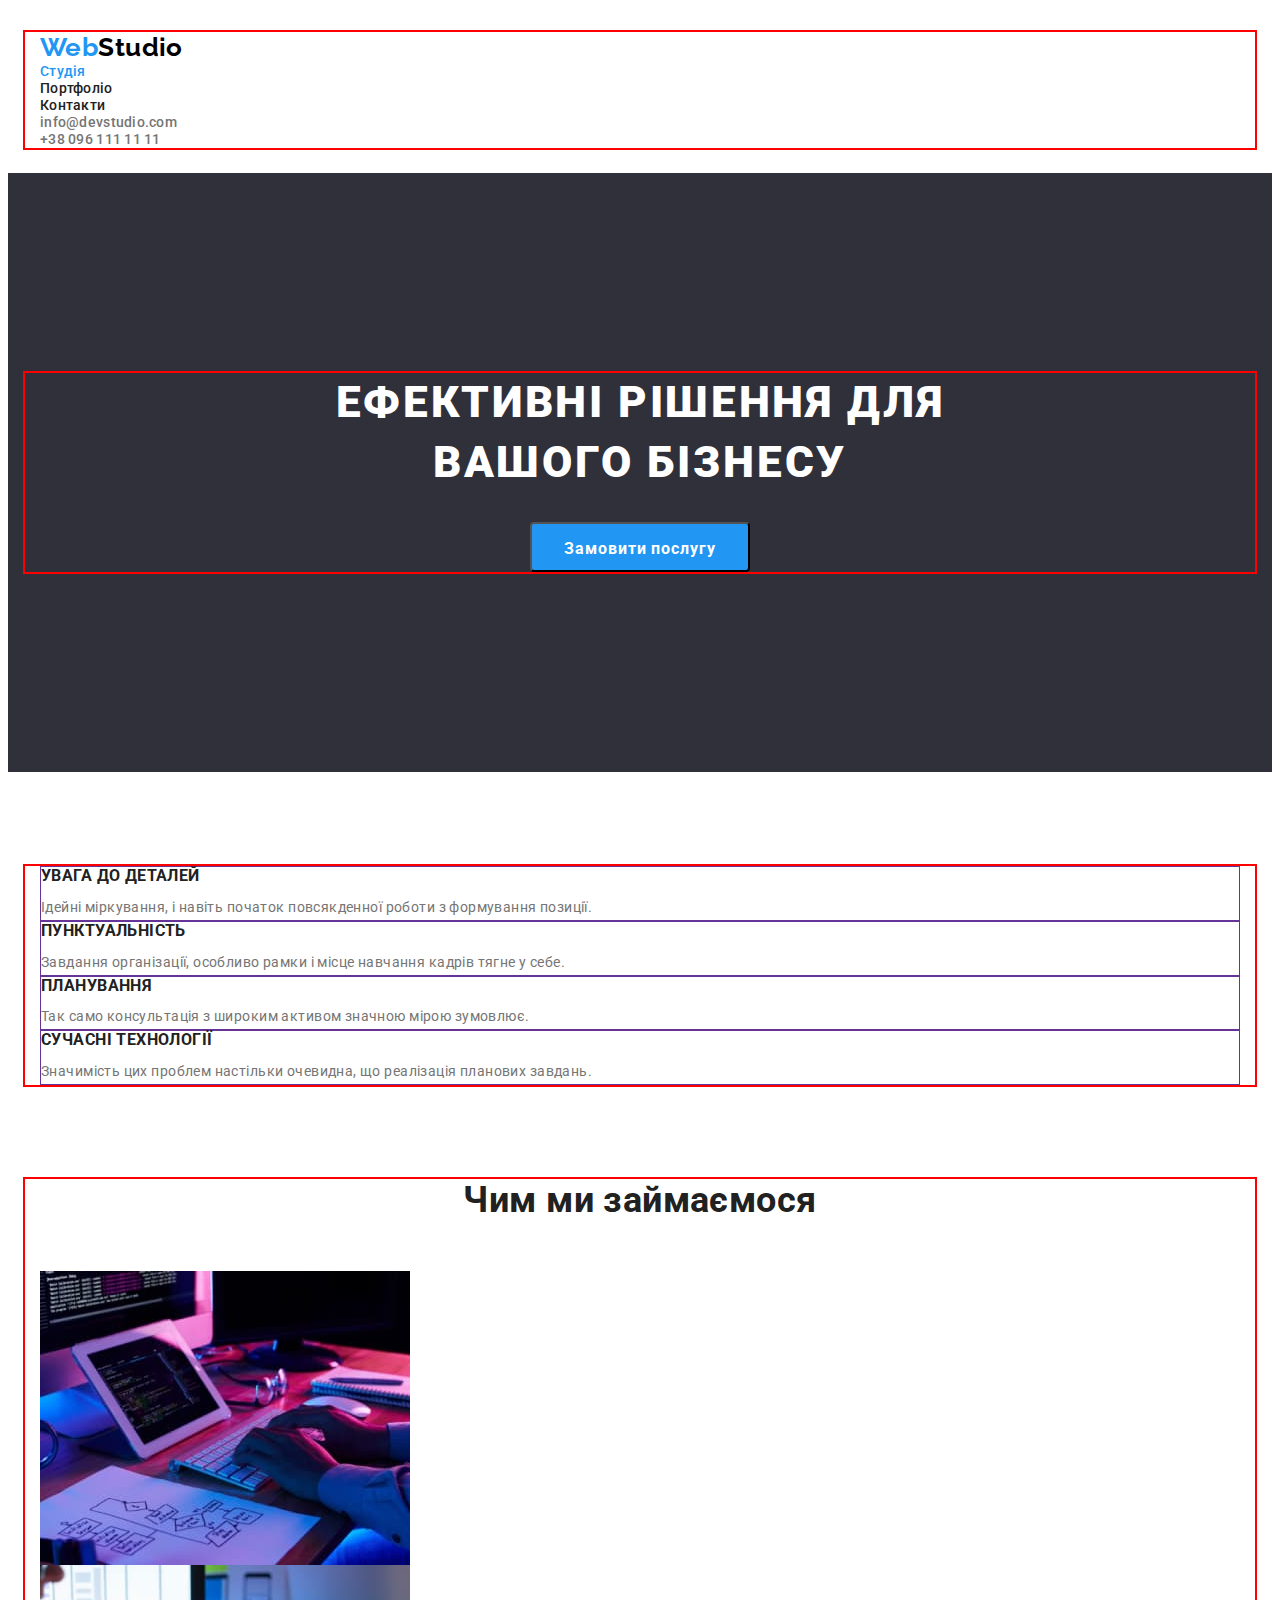
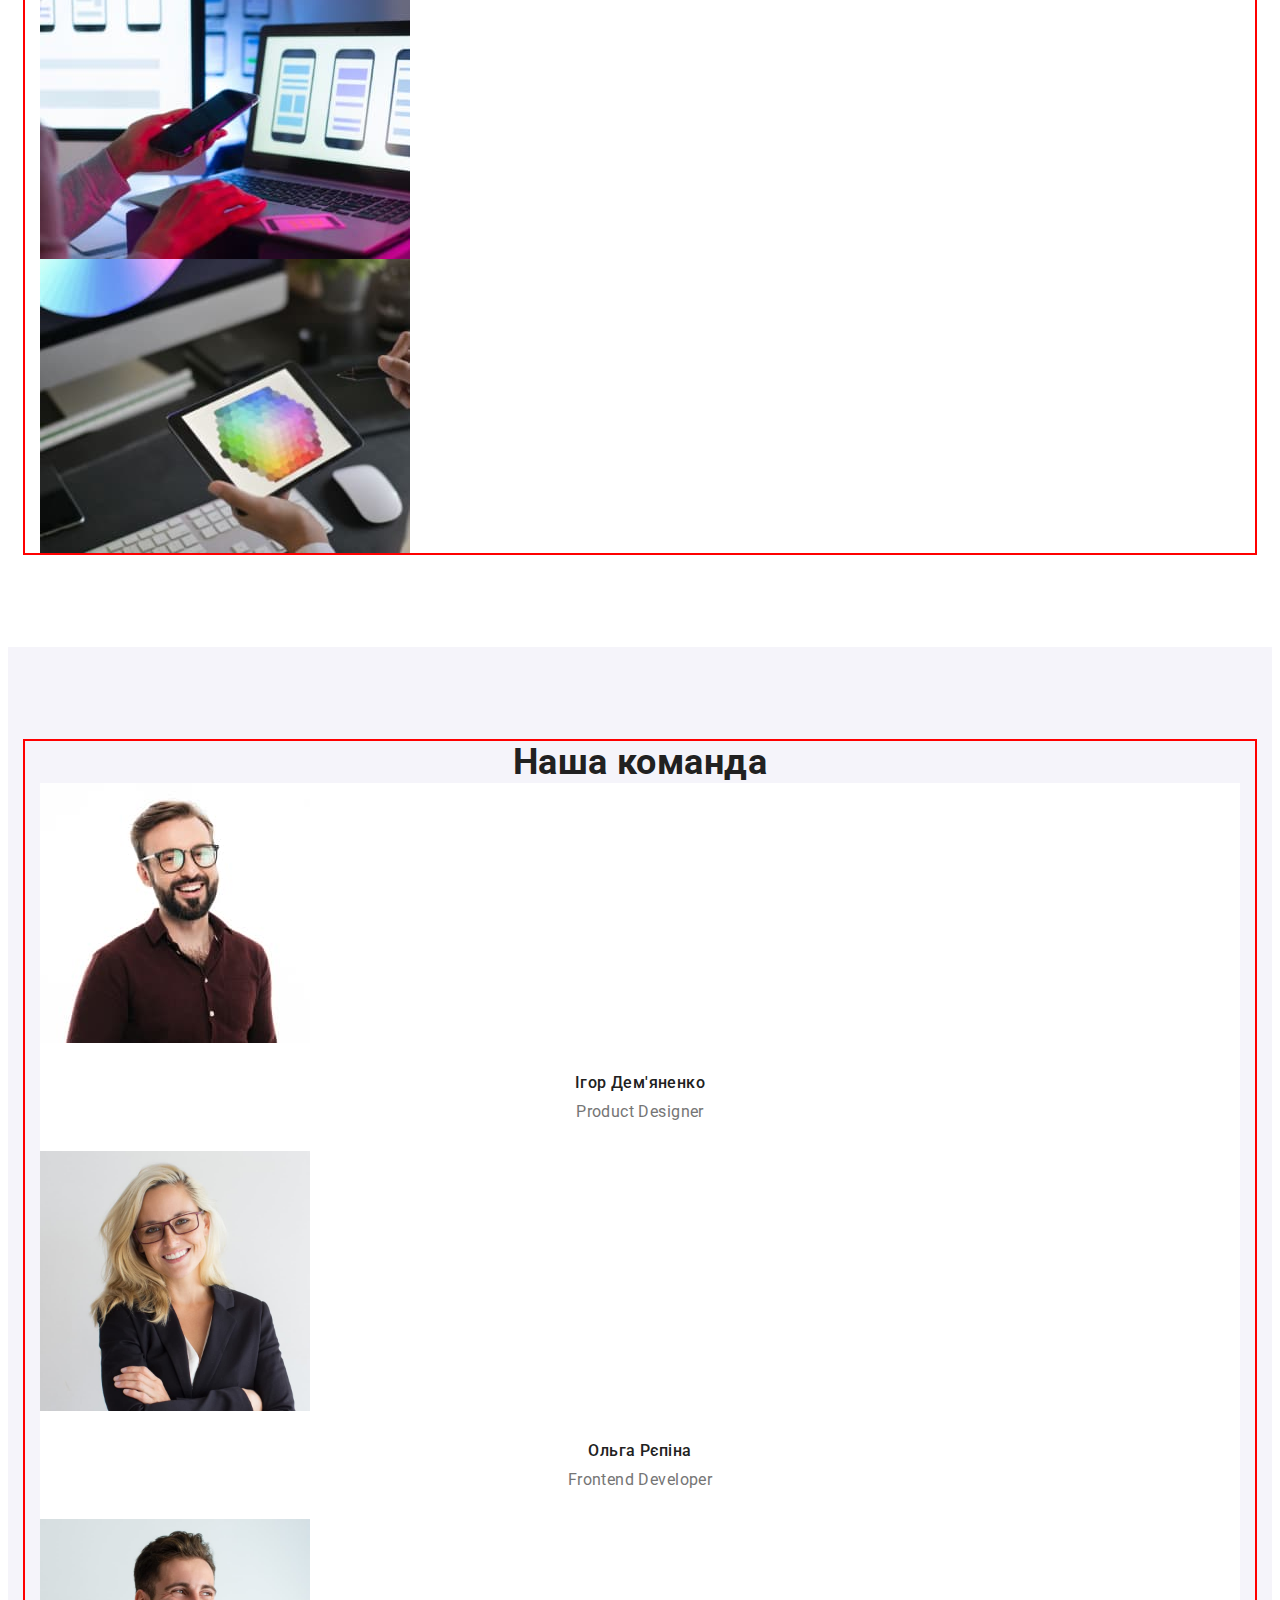
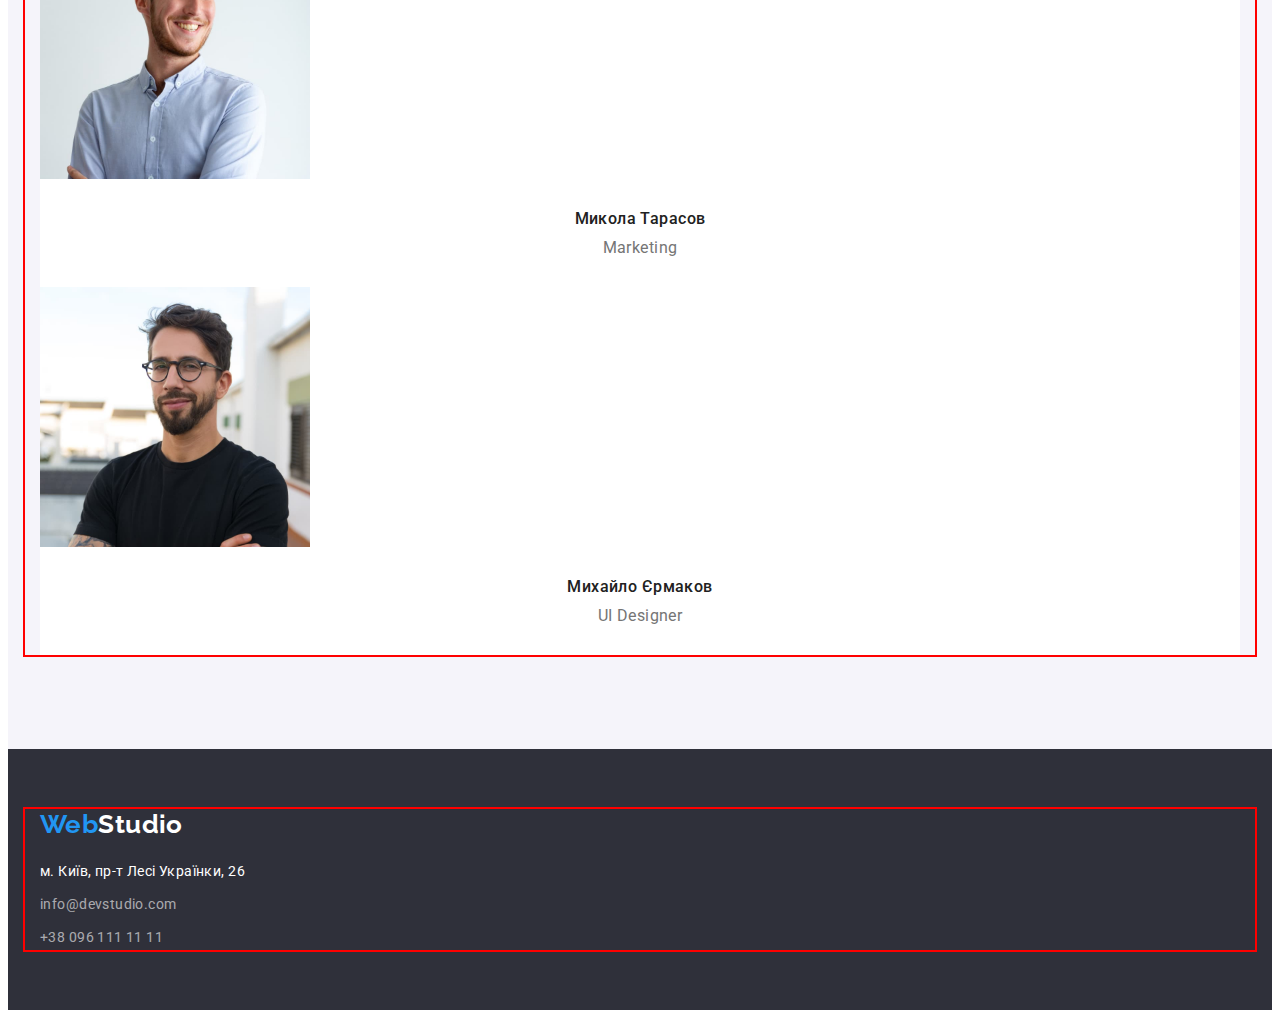
==== index.html @ a1fb7c82 "set containers and paddings" ====
<!DOCTYPE html>
<html lang="uk">
  <head>
    <meta charset="UTF-8" />
    <meta http-equiv="X-UA-Compatible" content="IE=edge" />
    <meta name="viewport" content="width=device-width, initial-scale=1.0" />
    <title>Студія</title>
    <link rel="preconnect" href="https://fonts.googleapis.com" />
    <link rel="preconnect" href="https://fonts.gstatic.com" crossorigin />
    <link
      href="https://fonts.googleapis.com/css2?family=Raleway:wght@700&family=Roboto:wght@400;500;700;900&display=swap"
      rel="stylesheet"
    />
    <link
      rel="stylesheet"
      href="https://cdnjs.cloudflare.com/ajax/libs/modern-normalize/1.1.0/modern-normalize.min.css"
      integrity="sha512-wpPYUAdjBVSE4KJnH1VR1HeZfpl1ub8YT/NKx4PuQ5NmX2tKuGu6U/JRp5y+Y8XG2tV+wKQpNHVUX03MfMFn9Q=="
      crossorigin="anonymous"
      referrerpolicy="no-referrer"
    />
    <link rel="stylesheet" href="./css/styles.css" />
  </head>

  <body>
    <header class="header">
      <div class="container">
        <nav class="header-nav">
          <a href="./index.html" class="header-logo link"
            >Web<span class="header-logo-black link">Studio</span></a
          >
          <ul class="header-list list">
            <li class="header-item">
              <a href="./index.html" class="header-link link current">Студія</a>
            </li>
            <li class="header-item">
              <a href="./portfolio.html" class="header-link link">Портфоліо</a>
            </li>
            <li class="header-item">
              <a href="#" class="header-link link">Контакти</a>
            </li>
          </ul>
        </nav>
        <ul class="header-list list">
          <li class="header-item">
            <a href="info@devstudio.com" class="header-contact link">info@devstudio.com</a>
          </li>
          <li class="header-item">
            <a href="+380961111111" class="header-contact link">+38 096 111 11 11</a>
          </li>
        </ul>
      </div>
    </header>

    <main>
      <section class="hero">
        <div class="container">
          <h1 class="hero-title">Ефективні рішення для вашого бізнесу</h1>
          <button type="button" class="hero-btn pointer">Замовити послугу</button>
        </div>
      </section>

      <section class="features section">
        <div class="container">
          <h2 class="visually-hidden">Наші особлівості</h2>
          <ul class="features-list list">
            <li class="features-item">
              <h3 class="features-subtitle">Увага до деталей</h3>
              <p class="features-text">
                Ідейні міркування, і навіть початок повсякденної роботи з формування позиції.
              </p>
            </li>
            <li class="features-item">
              <h3 class="features-subtitle">Пунктуальність</h3>
              <p class="features-text">
                Завдання організації, особливо рамки і місце навчання кадрів тягне у себе.
              </p>
            </li>
            <li class="features-item">
              <h3 class="features-subtitle">Планування</h3>
              <p class="features-text">
                Так само консультація з широким активом значною мірою зумовлює.
              </p>
            </li>
            <li class="features-item">
              <h3 class="features-subtitle">Сучасні технології</h3>
              <p class="features-text">
                Значимість цих проблем настільки очевидна, що реалізація планових завдань.
              </p>
            </li>
          </ul>
        </div>
      </section>

      <section class="business">
        <div class="container">
          <h2 class="business-title">Чим ми займаємося</h2>
          <ul class="business-list list">
            <li class="business-item">
              <img src="./images/comp1.jpg" alt="фото з компом" width="370" />
            </li>
            <li class="business-item">
              <img src="./images/comp2.jpg" alt="фото з компом та мобілкою" width="370" />
            </li>
            <li class="business-item">
              <img src="./images/comp3.jpg" alt="фото з компом та планшетом" width="370" />
            </li>
          </ul>
        </div>
      </section>

      <section class="team section">
        <div class="container">
          <h2 class="team-title">Наша команда</h2>
          <ul class="team-list list">
            <li class="team-item">
              <img src="./images/team1.jpg" alt="Ігор Дем'яненко" width="270" />
              <div class="team-wrap">
                <h3 class="team-subtitle">Ігор Дем'яненко</h3>
                <p class="team-text">Product Designer</p>
              </div>
            </li>
            <li class="team-item">
              <img src="./images/team2.jpg" alt="Ольга Рєпіна" width="270" />
              <div class="team-wrap">
                <h3 class="team-subtitle">Ольга Рєпіна</h3>
                <p class="team-text">Frontend Developer</p>
              </div>
            </li>
            <li class="team-item">
              <img src="./images/team3.jpg" alt="Микола Тарасов" width="270" />
              <div class="team-wrap">
                <h3 class="team-subtitle">Микола Тарасов</h3>
                <p class="team-text">Marketing</p>
              </div>
            </li>
            <li class="team-item">
              <img src="./images/team4.jpg" alt="Михаїл Єрмаков" width="270" />
              <div class="team-wrap">
                <h3 class="team-subtitle">Михайло Єрмаков</h3>
                <p class="team-text">UI Designer</p>
              </div>
            </li>
          </ul>
        </div>
      </section>
    </main>

    <footer class="footer">
      <div class="container">
        <a href="./index.html" class="footer-logo link"
          >Web<span class="footer-logo-white link">Studio</span></a
        >
        <address class="footer-address">
          <ul class="footer-list list">
            <li class="footer-item">
              <a
                href="https://goo.gl/maps/CPtrU1FHBa2aNyZL9"
                target="_blank"
                rel="noopener noreferrer nofollow"
                class="footer-adr link"
                >м. Київ, пр-т Лесі Українки, 26</a
              >
            </li>
            <li class="footer-items">
              <a href="info@devstudio.com" class="footer-contact link">info@devstudio.com</a>
            </li>
            <li class="footer-items">
              <a href="+380961111111" class="footer-contact link">+38 096 111 11 11</a>
            </li>
          </ul>
        </address>
      </div>
    </footer>
  </body>
</html>
---- css/styles.css ----
:root {
  --main-title-color: #212121;
  --second-title-color: #ffffff;
  --main-text-color: #757575;
  --accent-color: #2196f3;
  --link-accent-color: #7d7d7d;
  --btn-accent-color: #188ce8;
  --btn-bg-color: #2196f3;
  --btn-text-color: #ffffff;
  --secondbtn-text-color: #212121;
  --main-bg-color: #ffffff;
  --second-bg-color: #2f303a;
  --third-bg-color: #f5f4fa;
  --main-logo-color: #2196f3;
  --second-logo-color: #000000;
  --third-logo-color: #ffffff;
  --main-link-color: #212121;
  --main-contact-color: #757575;
  --main-adress-color: #ffffff;
}

p,
h1,
h2,
h3,
h4,
h5,
h6 {
  margin: 0;
}

ul {
  margin: 0;
  padding-left: 0;
}

button {
  cursor: pointer;
}

address {
  font-style: normal;
}

body {
  font-family: 'Roboto', sans-serif;
  font-size: 14px;
  letter-spacing: 0.03em;
  color: var(--main-text-color);
  background-color: var(--main-bg-color);
}

.list {
  list-style: none;
}

.link {
  text-decoration: none;
}

.container {
  width: 1200px;
  padding-left: 15px;
  padding-right: 15px;
  margin: 0 auto;

  outline: 2px solid red;
}

.pointer {
  cursor: pointer;
}

img {
  display: block;
}

.visually-hidden {
  position: absolute;
  white-space: nowrap;
  width: 1px;
  height: 1px;
  overflow: hidden;
  border: 0;
  padding: 0;
  clip: rect(0 0 0 0);
  clip-path: inset(50%);
  margin: -1px;
}

.section {
  padding-top: 94px;
  padding-bottom: 94px;
}

/* --------HEADER---------- */
.header {
  padding-top: 24px;
  padding-bottom: 25px;
}

.header-logo,
.header-logo-black {
  font-family: 'Raleway', sans-serif;
  font-style: normal;
  font-weight: 700;
  font-size: 26px;
  line-height: 1.19;
}

.header-logo {
  color: var(--main-logo-color);
}

.header-logo-black {
  color: var(--second-logo-color);
}

.header-link {
  font-weight: 500;
  line-height: 1.14;
  letter-spacing: 0.02em;
  color: var(--main-link-color);
}

.header-contact {
  font-weight: 500;
  line-height: 1.14;
  letter-spacing: 0.02em;
  color: var(--main-contact-color);
}
.header-item .link.current,
.header-link:hover,
.header-contact:hover,
.header-link:focus,
.header-contact:focus,
.footer-adr:hover,
.footer-contact:hover,
.footer-adr:focus,
.footer-contact:focus {
  color: var(--accent-color);
}

/* --------HERO---------- */
.hero {
  background-color: var(--second-bg-color);
  padding-top: 200px;
  padding-bottom: 200px;
}

.hero-title {
  font-weight: 900;
  font-size: 44px;
  line-height: 1.36;
  text-align: center;
  letter-spacing: 0.06em;
  text-transform: uppercase;
  color: var(--second-title-color);
  max-width: 696px;
  margin: 0 auto;
}

.hero-btn:hover,
.hero-btn:focus {
  background-color: var(--btn-accent-color);
}

.hero-btn {
  font-family: inherit;
  font-style: normal;
  font-weight: 700;
  font-size: 16px;
  line-height: 1.88;
  display: flex;
  align-items: center;
  text-align: center;
  letter-spacing: 0.06em;
  color: var(--btn-text-color);
  background: var(--btn-bg-color);
  display: block;
  margin: 0 auto;
  margin-top: 30px;
  min-width: 216px;
  height: 50px;
  border-radius: 4px;
  padding: 10px 32px;
}

/* --------FEATURES---------- */

.features-subtitle {
  font-weight: 700;
  line-height: 1.14;
  text-transform: uppercase;
  color: var(--main-title-color);
}

.features-text {
  line-height: 1.71;
  margin-top: 10px;
}

.features-item {
  border: solid 1px rebeccapurple;
}

/* --------BUSINESS---------- */
.business {
  padding-bottom: 94px;
}

.business-title {
  font-size: 36px;
  line-height: 1.17;
  text-align: center;
  color: var(--main-title-color);
}

.business-list {
  margin-top: 50px;
}

/* --------TEAM---------- */
.team {
  background-color: var(--third-bg-color);
}

.team-item {
  background-color: var(--main-bg-color);
}

.team-title {
  font-size: 36px;
  line-height: 1.17;
  text-align: center;
  color: var(--main-title-color);
}

.team-wrap {
  padding: 30px 5px;
}

.team-subtitle {
  font-weight: 500;
  font-size: 16px;
  line-height: 1.19;
  text-align: center;
  color: var(--main-title-color);
}

.team-text {
  font-size: 16px;
  line-height: 1.19;
  text-align: center;
  margin-top: 10px;
}

/* --------FOOTER---------- */
.footer {
  background-color: var(--second-bg-color);
  padding-top: 60px;
  padding-bottom: 60px;
}

.footer-logo,
.footer-logo-white {
  font-family: 'Raleway', sans-serif;
  font-style: normal;
  font-weight: 700;
  font-size: 26px;
  line-height: 1.19;
}

.footer-logo {
  color: var(--main-logo-color);
}

.footer-logo-white {
  color: var(--third-logo-color);
}

.footer-address {
  margin-top: 20px;
}

.footer-items {
  margin-top: 9px;
}

.footer-adr,
.footer-contact {
  font-style: normal;
  font-weight: 400;
  line-height: 1.71;
}

.footer-adr {
  color: var(--main-adress-color);
}

.footer-contact {
  color: rgba(255, 255, 255, 0.6);
}

/* -----------------------PORTFOLIO------------------------- */
/* --------FILTER---------- */
.filter-btn {
  font-family: 'Roboto', sans-serif;
  font-style: normal;
  font-weight: 500;
  font-size: 16px;
  line-height: 1.62;
  text-align: center;
  color: var(--secondbtn-text-color);
}

.filter-btn:hover,
.filter-btn:focus {
  background-color: var(--accent-color);
  color: var(--btn-text-color);
}

.filter-cards {
  margin-top: 34px;
}

.filter-wrap {
  padding: 20px 24px;
}

.filter-item {
  background-color: var(--main-bg-color);
}

.filter-title {
  font-size: 18px;
  line-height: 2;
  letter-spacing: 0.06em;
  color: var(--main-title-color);
}

.filter-title:hover,
.filter-title:focus {
  color: var(--link-accent-color);
}

.filter-text {
  font-size: 16px;
  line-height: 1.88;
  color: var(--main-text-color);
  margin-top: 4px;
}
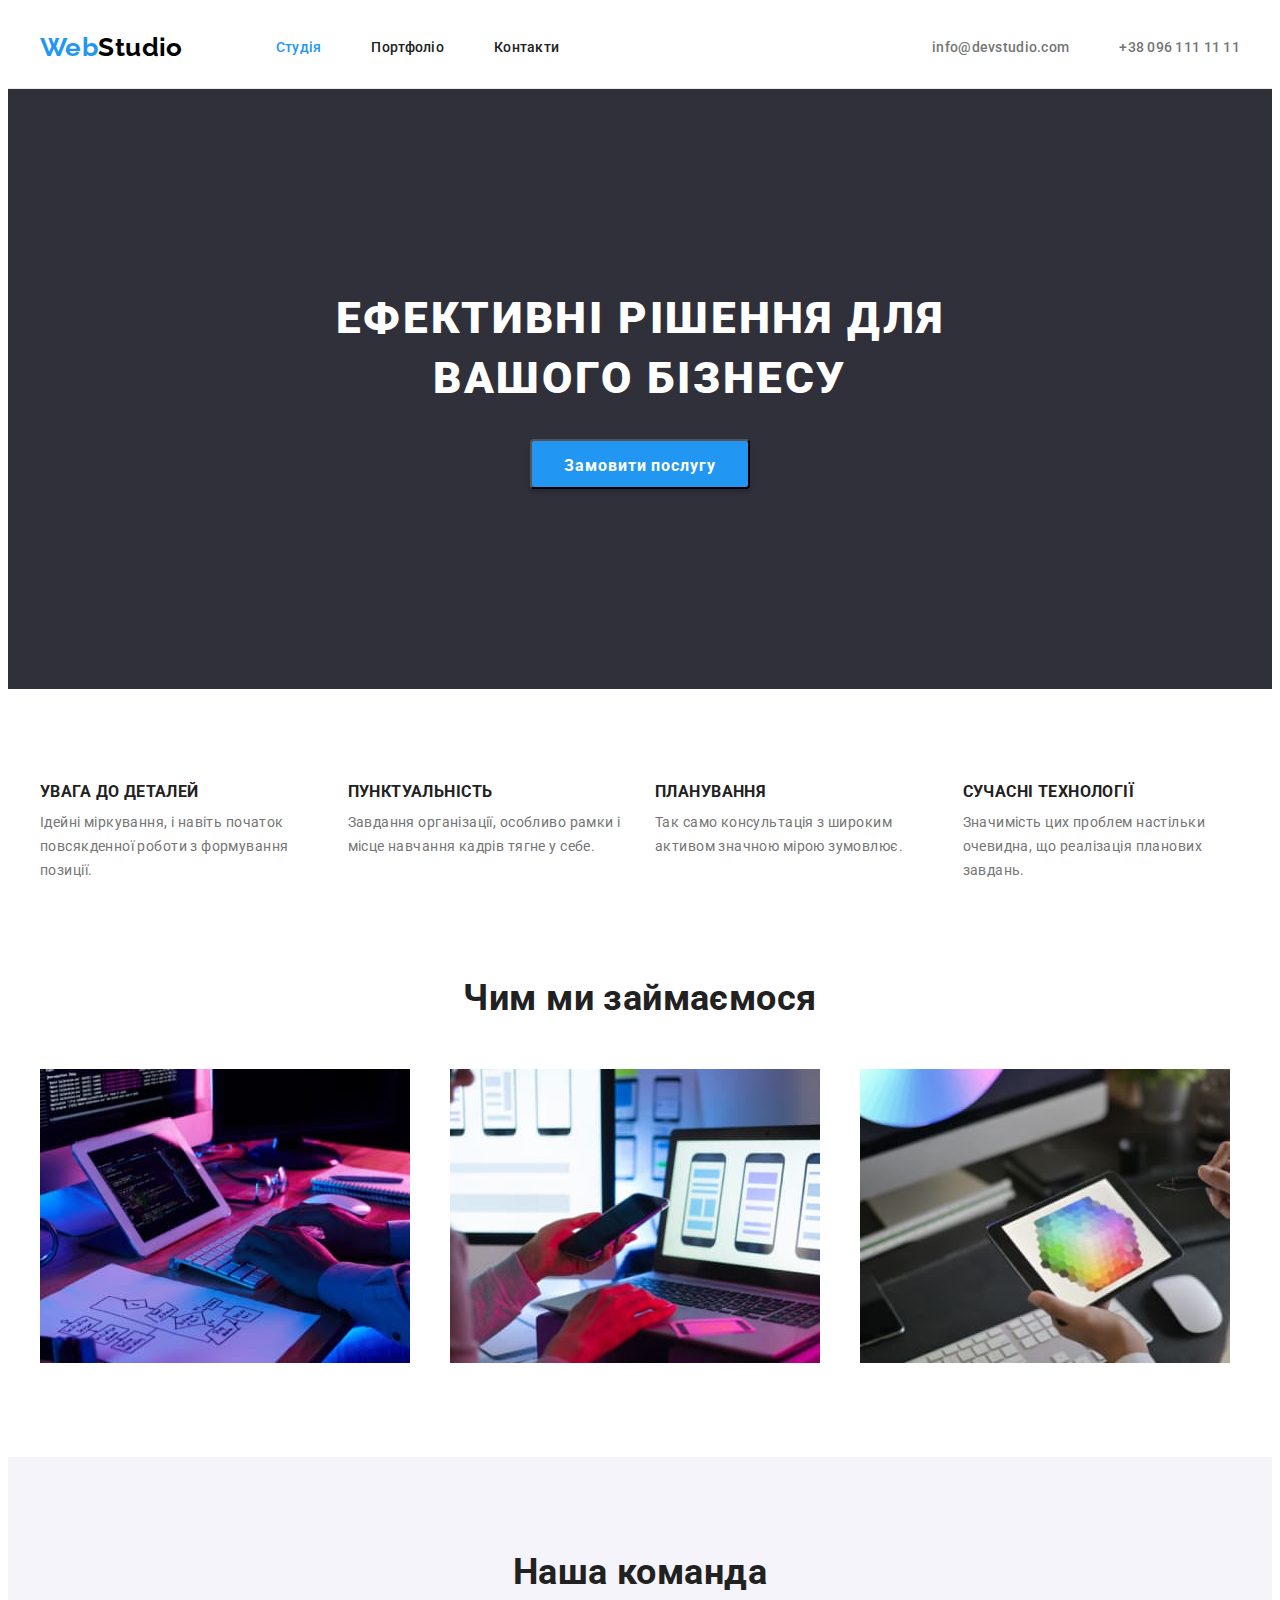
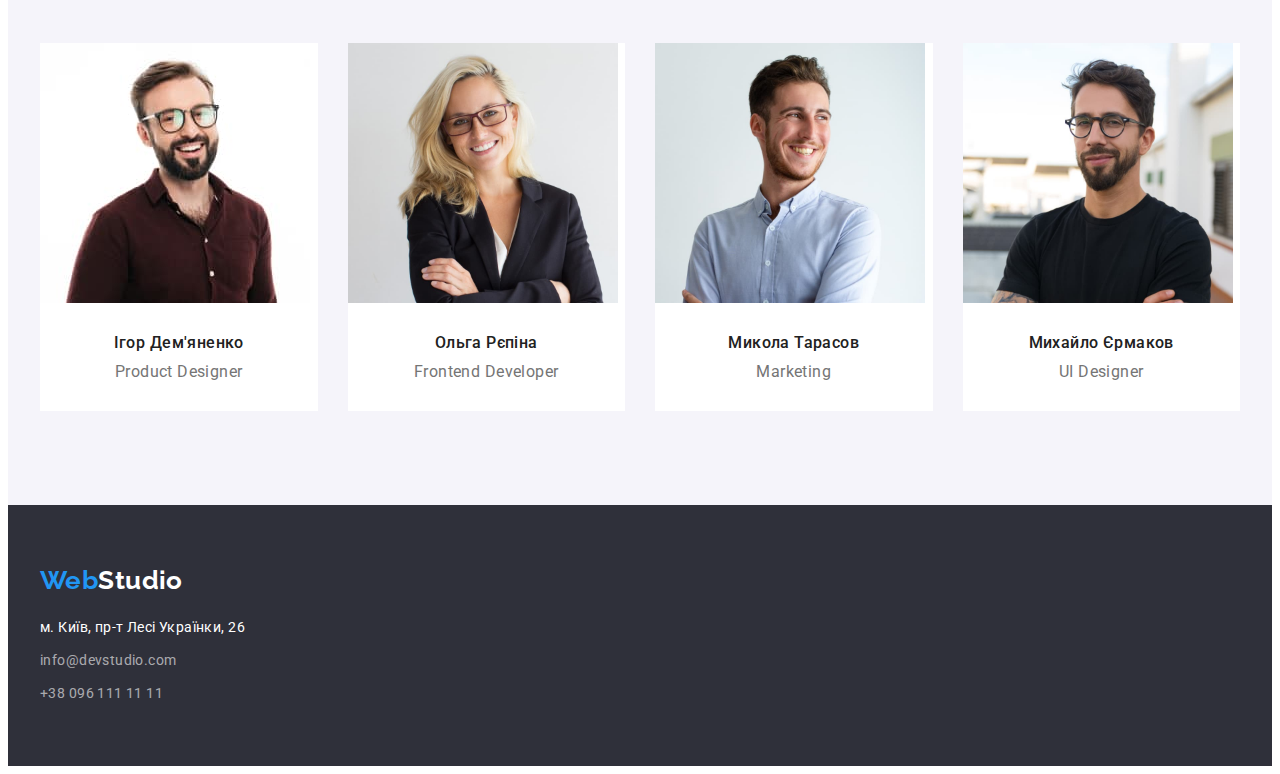
==== commit f6ba18e6: "Final" ====
--- a/index.html
+++ b/index.html
@@ -161,10 +161,10 @@
                 >м. Київ, пр-т Лесі Українки, 26</a
               >
             </li>
-            <li class="footer-items">
+            <li class="footer-item">
               <a href="info@devstudio.com" class="footer-contact link">info@devstudio.com</a>
             </li>
-            <li class="footer-items">
+            <li class="footer-item">
               <a href="+380961111111" class="footer-contact link">+38 096 111 11 11</a>
             </li>
           </ul>
--- a/css/styles.css
+++ b/css/styles.css
@@ -17,6 +17,8 @@
   --main-link-color: #212121;
   --main-contact-color: #757575;
   --main-adress-color: #ffffff;
+  --main-border-color: #ececec;
+  --second-border-color: #eeeeee;
 }
 
 p,
@@ -34,10 +36,6 @@
   padding-left: 0;
 }
 
-button {
-  cursor: pointer;
-}
-
 address {
   font-style: normal;
 }
@@ -63,8 +61,6 @@
   padding-left: 15px;
   padding-right: 15px;
   margin: 0 auto;
-
-  outline: 2px solid red;
 }
 
 .pointer {
@@ -97,6 +93,23 @@
 .header {
   padding-top: 24px;
   padding-bottom: 25px;
+  border-bottom: 1px solid var(--main-border-color);
+}
+
+.header .container {
+  display: flex;
+  align-items: center;
+}
+
+.header-nav {
+  display: flex;
+  align-items: center;
+}
+
+.header-list {
+  display: flex;
+  margin-left: auto;
+  column-gap: 50px;
 }
 
 .header-logo,
@@ -110,6 +123,7 @@
 
 .header-logo {
   color: var(--main-logo-color);
+  margin-right: 93px;
 }
 
 .header-logo-black {
@@ -182,6 +196,7 @@
   margin-top: 30px;
   min-width: 216px;
   height: 50px;
+  box-shadow: 0px 4px 4px rgba(0, 0, 0, 0.15);
   border-radius: 4px;
   padding: 10px 32px;
 }
@@ -200,8 +215,13 @@
   margin-top: 10px;
 }
 
+.features-list {
+  display: flex;
+  gap: 30px;
+}
+
 .features-item {
-  border: solid 1px rebeccapurple;
+  width: calc((100% - 90px) / 4);
 }
 
 /* --------BUSINESS---------- */
@@ -218,6 +238,12 @@
 
 .business-list {
   margin-top: 50px;
+  display: flex;
+  gap: 30px;
+}
+
+.business-item {
+  width: calc((100% - 60px) / 3);
 }
 
 /* --------TEAM---------- */
@@ -225,8 +251,15 @@
   background-color: var(--third-bg-color);
 }
 
+.team-list {
+  display: flex;
+  margin-top: 50px;
+  gap: 30px;
+}
+
 .team-item {
   background-color: var(--main-bg-color);
+  width: calc((100% - 90px) / 4);
 }
 
 .team-title {
@@ -283,7 +316,7 @@
   margin-top: 20px;
 }
 
-.footer-items {
+.footer-item:not(:first-child) {
   margin-top: 9px;
 }
 
@@ -304,6 +337,12 @@
 
 /* -----------------------PORTFOLIO------------------------- */
 /* --------FILTER---------- */
+.filter-list {
+  display: flex;
+  justify-content: center;
+  column-gap: 8px;
+}
+
 .filter-btn {
   font-family: 'Roboto', sans-serif;
   font-style: normal;
@@ -311,7 +350,11 @@
   font-size: 16px;
   line-height: 1.62;
   text-align: center;
+  background-color: var(--third-bg-color);
+  border-color: transparent;
+  border-radius: 4px;
   color: var(--secondbtn-text-color);
+  padding: 6px 22px;
 }
 
 .filter-btn:hover,
@@ -322,14 +365,21 @@
 
 .filter-cards {
   margin-top: 34px;
+  display: flex;
+  flex-wrap: wrap;
+  gap: 30px;
 }
 
 .filter-wrap {
   padding: 20px 24px;
+  border-right: 1px solid var(--second-border-color);
+  border-bottom: 1px solid var(--second-border-color);
+  border-left: 1px solid var(--second-border-color);
 }
 
 .filter-item {
   background-color: var(--main-bg-color);
+  width: calc((100% - 60px) / 3);
 }
 
 .filter-title {
